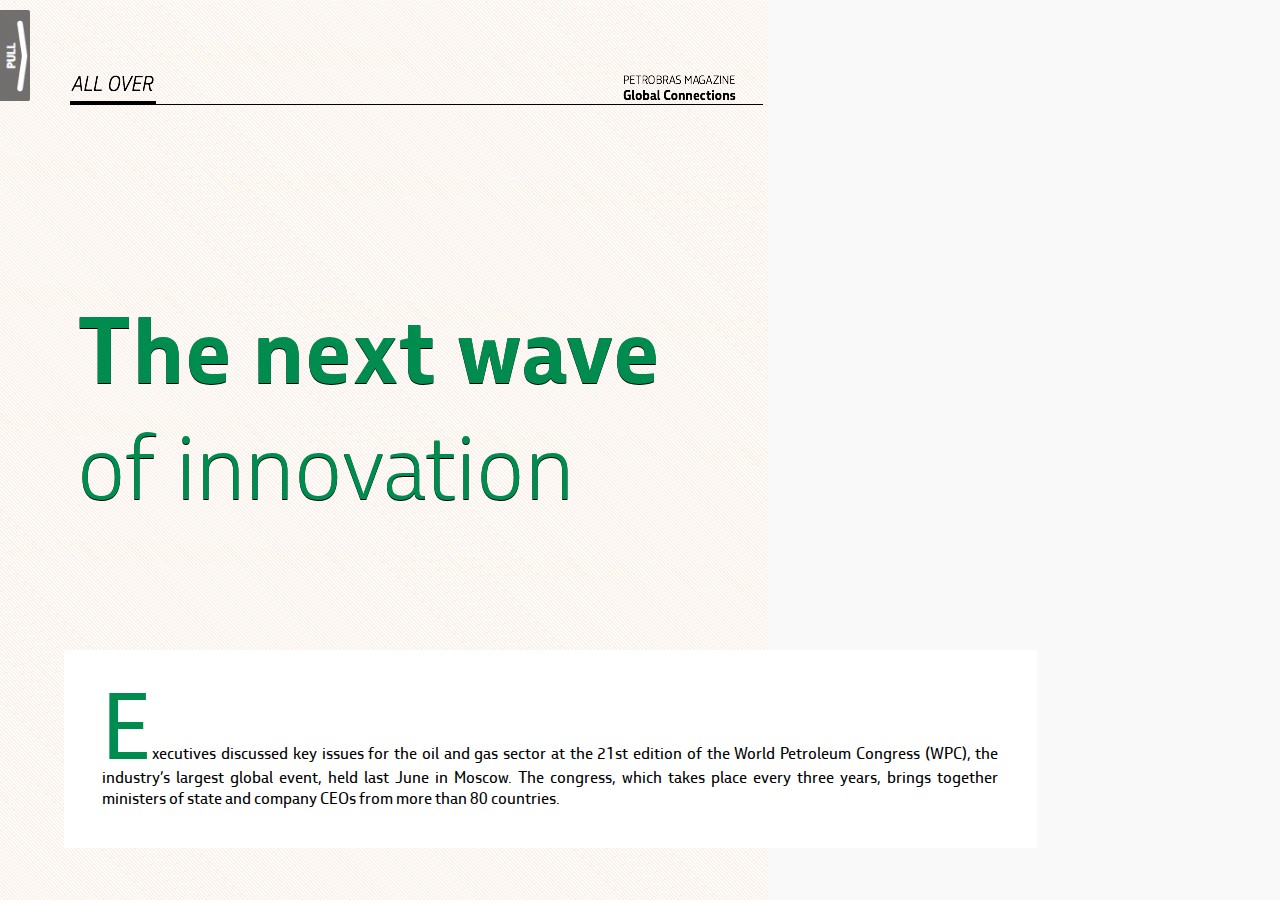
==== allOver/allOver.html @ 6b6169dd "Over the seas ajustes" ====
<!doctype html>
<html lang="en">
<head>
	<meta charset="utf-8">
	<meta name="viewport" content="width=device-width initial-scale=1.0 maximum-scale=1.0" />

	<title>AllOver || Petrobras Magazine Global Connections</title>

	<link rel="stylesheet" type="text/css" href="../css/pmgc.css" />

	<link rel="stylesheet" type="text/css" href="css/allOver.css" />
	<link rel="stylesheet" type="text/css" href="css/allOver-LayerHeights.css" />

	<!-- Menu ( Css - Js )-->
  	<link rel="stylesheet" href="../css/jquery.mobile-1.4.2.css">
    <link rel="stylesheet" href="../css/jqm-demos.css">

    <script src="../js/jqueryPMGC.min.js"></script>
  
	

    <script type="text/javascript">

            $( document ).on( "pagecreate", "#demo-page", function() {

                $("#slide1").click(function(e){
                    e.preventDefault();
                        $.scrollTo( this.hash, 500);
                        return false;
                });

                $( document ).on( "swipeleft swiperight", "#demo-page", function( e ) {
                    // We check if there is no open panel on the page because otherwise
                    // a swipe to close the left panel would also open the right panel (and v.v.).
                    // We do this by checking the data that the framework stores on the page element (panel: open).
                    if ( $( ".ui-page-active" ).jqmData( "panel" ) !== "open" ) {
                        if ( e.type === "swiperight" ) {
                            $( "#left-panel" ).panel( "open" );
                        }
                    }
                });
            });

    </script>
  
	<!-- Color Box ( Css - Js )-->
	<link rel="stylesheet" href="../css/lightbox.css" />
    <link rel="stylesheet" href="../css/colorbox.css" />
	<script src="../js/jquery.colorbox.js"></script>
	<script>
			$(document).ready(function(){
				//Examples of how to assign the Colorbox event to elements
				$(".dialoguesGallery").colorbox({rel:'dialoguesGallery', width:"90%", height:"auto"});
				
				//Example of preserving a JavaScript event for inline calls.
				$("#click").click(function(){ 
					$('#click').css({"background-color":"#f00", "color":"#fff", "cursor":"inherit"}).text("Open this window again and this message will still be here.");
					return false;
				});
			});
	</script>

</head>

<body>
  	<div data-role="page" id="demo-page" data-url="demo-page" tabindex="0" class="ui-page ui-page-theme-a ui-page-active" style="min-height: 1024px; margin:0; padding:0;">

        <div class="ui-panel-wrapper">

        	<!-- ****** Contenidos de la Revista  ****** -->
               
            <div role="main" class="ui-content" id="content">

                <div class="pullBar"><img src="../imgs/pullBar.png"></div>

				<div id="wrapper">

					<div id="scroller">

						<section>


						<div class="layer background" data-stellar-ratio="1">

							<div class="title" ><h1 ><span class="Big">The next wave</span><br /> of innovation</h1></div>
                            
							
							
                            <div class="footer">
                                <img src="imgs/footerAllover.png">
                            </div>
									
						</div> <!-- End of BackGround -->

								
						<div class="layer layer1" data-stellar-ratio="1.2">

							
							
							<img class="forum" src="imgs/foto1.png">
                            
                            <img class="graficauno" src="imgs/grafica-1.png">
                            <div class="graficados">
                            	<div style="position:relative;">
                                        <div id="number_exploration22">0</div>
                                        <div id="number_exploration52">0</div>
                                        <div id="number_exploration70">0</div>
                                        <div id="number_exploration100">0</div>
                          			    <img src="imgs/grafica-2.png">
                            	</div>
                            </div>
							<div class="graficatres">
                            	<div style="position:relative;">
                                        <div id="number1">0</div>
                                        <div id="number2">0</div>
                                        <div id="number_weels">0</div>
                                        <div id="number_platform">0</div>
                                        <img src="imgs/grafica-3.png">
                            	</div>
							</div>
                            
                            <img class="fotofin" src="imgs/foto-fin.jpg"> 

						</div><!-- fin de Layer 1 -->



						<div class="layer layer2" data-stellar-ratio="1.4">

							<div class="titfoto1">
								<p>Opening session of Rio Oil & Gas, held in September in Rio de Janeiro,<br/> which generated expected business deals worth R$164 million<br/> over the following 12 months</p>
							</div>

							<img class="pleca1" src="imgs/pleca-1.png">
							<img class="pleca2" src="imgs/pleca-2.png"> 
                            
                            <img class="pleca3" src="imgs/pleca-3.png"> 

						</div><!-- fin de Layer2 -->




						<div class="layer layer3" data-stellar-ratio="1.6">
									    
							<div class="sectionHeader"><img src="imgs/allOverHeader.png"></div>
							
							<div class="intro-Article">
							    <article class="txtCol left-align DoubleSize">
								    <p><span class="inicial">E</span>xecutives discussed key issues for the oil and gas sector at the 21st edition of the World Petroleum Congress (WPC), the industry’s largest global event, held last June in Moscow. The congress, which takes place every three years, brings together ministers of state and company CEOs from more than 80 countries.</p>
							    </article>
							</div>

							<div class="first-Txt">
								<article class="txtCol right-align">
			                        <h3>THE <div id="quinientos">0</div> BARREL CHALLENGE</h3>
			                        <p>In 2014, Petrobras reached the milestone of 500,000 barrels of oil produced per day in the pre-salt layer. Today it is producing around 700,000 barrels per day in the province, which is composed of major accumulations of light oil with a high commercial value. In the pre-salt, the evolution of production is higher than that recorded in other similar areas in the world, as well as the average production per well.</p>
			                        <p>
			                        <h3>PETROBRAS’ GROWTH </h3>
		                        	The pre-salt production also demonstrates Petrobras’ evolution over the years. Time and number of wells needed to reach output of 500,000 barrels per day:
		                          	</p>
  								 </article>
							</div>



							<div class="pre-second-Txt">
								<article class="txtCol left-align">
									<p>One of the highlights of this edition was the special session on “The next wave of upstream innovation,” which discussed recent and future technological innovations aimed at exploring and producing oil and gas in ever more challenging frontiers. Petrobras’ executive manager for the Libra area, Anelise Lara, participated in the debate and used Brazilian pre-salt as an example to talk about innovation in the upstream area. She emphasized that the technologies applied, from reservoir imaging to the design of production units, have been fundamental to the success of projects, helping to expand production tenfold over the last four years and to reduce costs.</p>
				                    <p>Paulo Sergio Rodrigues Alonso, the advisor to Petrobras’ CEO on local content and executive coordinator of the National Oil and Gas Industry Mobilization Program (Prominp), presided over the forum “Ensuring the security of supply of equipment, materials and local content infrastructure”. Paulo Alonso gave an overview of local content policies across the world and stressed that such policies should be stimulating rather than protectionist.</p>
    
								</article>
							</div>



							<div class="second-Txt">
								<article class="txtCol right-align">
	
                                    <p>The topics addressed by Petrobras representatives also included “The industry’s role in promoting development”, the benefits of using biofuels to cut greenhouse gas emissions, and women’s participation in the oil industry, among others.</p>
									<p>Later in 2014, in September, the 17th edition of Rio Oil & Gas took place in Rio de Janeiro. Organized by the Brazilian Oil, Gas and Biofuels Institute (IBP), the conference achieved record volumes of business deals and attracted more than 47,000 visitors. As part of the event, 828 “Business Round” meetings with 176 suppliers and 37 anchor companies were held over the course of two days, generating expected business deals worth R$164 million over the following 12 months. The conference also attracted 3,800 participants from 31 countries.</p>
								</article>
							</div>



							<div class="fourth-Txt">
								<article class="right-align txtCol" >
									<h3>Petrobras expands its proven reserves</h3>
									<p>On December 31, 2014, Petrobras’ proven reserves of oil, condensate and natural gas reached 16.612 billion barrels of oil equivalent (boe), up 0.3% from 16.565 billion boe in 2013, according to the ANP/SPE (National Oil, Natural Gas and Biofuels Agency / Society of Petroleum Engineers) criterion. After new additions, asset sales and returned concessions, the company’s proven reserves rose by a net 0.943 billion boe, more than offsetting 2014’s output of 0.896 billion boe. As a result, Petrobras had a reserve-replacement ratio of 105%. According to the US Securities and Exchange Commission (SEC) criterion, Petrobras’ proven reserves of oil, condensate and natural gas amounted to 13.131 billion boe, up 0.1% from 13.123 billion boe in 2013.</p>
								</article>
							</div>

							<div class="fifth-Txt">
								<article class="left-align txtCol" >
									<h3>Debut in solar power generation</h3>
									<p>Petrobras’ first project in the area of solar power generation, the Alto do Rodrigues Photovoltaic Power Plant, in the Brazilian state of Rio Grande do Norte, is now operating. The first tests were conducted in May and the plant came on line in August 2014. In all, R$21 million has been invested in the project, which has a total generating capacity of 1.1 MW and also encompasses the implementation of two laboratories in the Gas and Renewable Energy Technologies Center (CTGAS-ER) and six solar radiation measuring stations across the country, as well as a range of research on the subject. The project’s main objectives are to evaluate the impacts of a photovoltaic power plant on the electric network and calculate the real cost of the electricity generated. According to Petrobras consultant José Carlos Gameiro Miragaya, the company is increasingly qualified for this type of power generation. Another photovoltaic power plant has also been constructed in Rio Grande do Norte, using concentrated photovoltaic technology and it has been operating since late 2014 at CTGAS-ER, in Natal.</p>
								</article>
							</div>


							
							<div class="toTop">
								<a href="javascript:backtotop()" class="ui-link"><img src="../imgs/backToTopBtn.png"></a>
							</div>
									
						</div><!-- / End textos -->
								
								
						</section><!-- / End Section -->

						</div><!-- / End Scroller -->

					</div><!-- / End Wrapper -->
			
				<!-- End - Contenidos de la Revista -->

			</div><!-- / End Content -->

		</div><!-- / End ui-panel-wrapper -->
            

        <div data-role="panel" id="left-panel" data-theme="b"  data-position-fixed="true" class="ui-panel ui-panel-position-left ui-panel-display-reveal ui-panel-closed ui-body-b ui-panel-animate">

			<div class="ui-panel-inner">
	                <p><a href="../index.html" class="ui-link" rel"external" data-ajax="false">Cover</a></p>
                    <p><a href="../welcome/welcome.html" class="ui-link" rel"external" data-ajax="false">Welcome</a></p>
	                <p><a href="../index/indice.html" class="ui-link" rel"external" data-ajax="false">Index</a></p>
	                <p><a href="../dialogues/dialogues.html"class="ui-link" rel"external" data-ajax="false">Dialogues</a></p>
	                <p><a href="../allOver/allOver.html" class="ui-link" rel"external" data-ajax="false">All Over</a></p>
	                <p><a href="../energyGeek/energygeek.html" class="ui-link" rel"external" data-ajax="false">Energy Geek</a></p>
	                <p><a href="../prisma/prisma.html" class="ui-link" rel"external" data-ajax="false">Prisma</a></p>
                    <p><a href="../overTheSeas/overtheseas.html" class="ui-link" rel"external" data-ajax="false">Over the Seas</a></p>
                    <p><a href="../dimensions/dimensions.html"class="ui-link" rel"external" data-ajax="false">New Dimensions</a></p>
                    <p><a href="../frontiers/frontiers.html" class="ui-link" rel"external" data-ajax="false">Frontiers</a></p>
	                <p><a href="../profile/profile.html" class="ui-link" rel"external" data-ajax="false">Profile</a></p>   
	                <p><a href="../artBook/artbook.html" class="ui-link" rel"external" data-ajax="false">Art Book</a></p>
	                <p><a href="../bigbang/bigbang.html" class="ui-link" rel"external" data-ajax="false">Big Bang</a></p>
	                <p><a href="../credits/credits.html" class="ui-link" rel"external" data-ajax="false">Credits</a></p>
	                <a href="#" data-rel="close" class="closeBtn">Close</a>
                </div>
        </div><!-- / End Panel -->



            
    </div><!-- / End Page -->


	<script src="../js/pmgc-FrameWork.min.js"></script>

    <script src="../js/jquery.inview.js"></script>
	<script src="../js/jquery.animateNumbers.js"></script>
    
	<script>
		$(function(){
			
				$('#number1').bind('inview', function(event, visible) {
				  if (visible) {
							$("#number1").animateNumbers(149000, true, 3000);
				  }							
				});
				
				$('#number2').bind('inview', function(event, visible) {
				  if (visible) {
							$("#number2").animateNumbers(713000, true, 3000);
				  }							
				});
				
				$('#number_weels').bind('inview', function(event, visible) {
				  if (visible) {
							$("#number_weels").animateNumbers(34, true, 3000);
				  }							
				});
				
				$('#number_platform').bind('inview', function(event, visible) {
				  if (visible) {
							$("#number_platform").animateNumbers(12, true, 3000);
				  }							
				});
				
				$('#number_exploration22').bind('inview', function(event, visible) {
				  if (visible) {
							$("#number_exploration22").animateNumbers(22, true, 3000);
				  }							
				});
				
				$('#number_exploration52').bind('inview', function(event, visible) {
				  if (visible) {
							$("#number_exploration52").animateNumbers(52, true, 3000);
				  }							
				});
				
				$('#number_exploration70').bind('inview', function(event, visible) {
				  if (visible) {
							$("#number_exploration70").animateNumbers(70, true, 3000);
				  }							
				});
				
				$('#number_exploration100').bind('inview', function(event, visible) {
				  if (visible) {
							$("#number_exploration100").animateNumbers(100, true, 3000);
				  }							
				});
				
				$('#quinientos').bind('inview', function(event, visible) {
				  if (visible) {
							$("#quinientos").animateNumbers(500000, true, 3000);
				  }							
				});
		  
	    });
	</script>

</body>

</html>
---- css/pmgc.css ----
@import url(reset.css);
@import url(defaults.css);
@import url(fontStyle.css);
@import url(textStyles.css);
@import url(animations.css);
---- allOver/css/allOver.css ----
.title {
	position: relative;
	background-color: red;
	height: 1024px;
	width: 768px;
	background: url('../imgs/fondo-portada.jpg') no-repeat;
	background-position: -0px 0px;
}
.title h1 {
	color:#008c4f;
	font-family: 'petrobras_sanslight';
	position: absolute;
	font-size: 5.6em;
	top: 29%;
	left:10%; 
	width: 90%;
	text-shadow: 0px 1px 0px #000;

}
.Big {
	font-family: 'petrobras_sansbold';
	letter-spacing: 1px;
	font-size: 1em;
}

h3 {
	font-family: 'petrobras_sansbold';
	color: #00814A;
	font-size: 2.5em;
	text-align: left;
}

.inicial{
	font-size:5.6em;
	color:#008c4f;
	line-height:70px;
}







/* ------------------------------------------- Objet positions*/



.title {
	position: absolute;
	top: 0px;
	left: 0px;
}


.intro-Article{
	position: absolute;
	top: 600px;
}

.titfoto1{
	position: absolute;
	left: 20px;
	top: 1154px;
}

.forum{
	position: absolute;
	right: 0;
	top: 1100px;
}

.first-Txt{
	position: absolute;
	top: 2500px;
}

.graficauno{
	position: absolute;
	width: 100%;
	left: 0;
	top: 2555px;
}
.graficados{
	position: absolute;
	width: 100%;
	left: 0;
	top: 2865px;
}
.graficatres{
	position: absolute;
	width: 100%;
	left: 0;
	top: 3410px;
}



.pre-second-Txt{
	position: absolute;
	top: 1900px;
}

.second-Txt{
	position: absolute;
	top: 6100px;
}

.pleca1{
	position: absolute;
	top: 4870px;
	left: 0;
}
.third-Txt{
	position: absolute;
	top: 6250px;
}

.pleca2{
	position: absolute;
	top: 5900px;
	left: 0;
}
.fourth-Txt{
	position: absolute;
	top: 7300px;
}
.fifth-Txt{
	position: absolute;
	top: 7900px;
}


.fotofin{
	position: absolute;
	top: 7100px;
	left: 0px;
}

.pleca3{
	position: absolute;
	top: 7550px;
	right: 0px;
}



.toTop{
	position: absolute;
	top: 10150px;
	left: 50%;
	margin-left: -100px;
}
.footer{
	position: absolute;
	top: 6750px;
	left: 0px;
}


/* ANIMACIONES NUMEROS E ILUSTRACIONES */

#number1 {
	 color: #128b4d;
    font-size: 91px;
    left: 46px;
    position: absolute;
    top: 86px;
	}
	
#number2 {
	 color: #128b4d;
    font-size: 91px;
    left: 46px;
    position: absolute;
    top: 486px;
	}
	
	

#number_weels {
	color: #128b4d;
 font-size: 66px;
    left: 453px;
    position: absolute;
    top: 53px;}


#number_platform {
  color: #128b4d;
    font-size: 61px;
    left: 602px;
    position: absolute;
    top: 217px;}
	
#number_exploration22 {
	color: #128b4d;
 font-size: 34px;
    left: 477px;
    position: absolute;
    top: 324px;}

#number_exploration52 {
	color: #e17632;
 font-size: 34px;
    left: 597px;
    position: absolute;
    top: 324px;}

#number_exploration70 {
	color: #128b4d;
 font-size: 34px;
    left: 477px;
    position: absolute;
    top: 436px;}

#number_exploration100 {
	color: #128b4d;
 font-size: 34px;
    left: 597px;
    position: absolute;
    top: 436px;}
	
#quinientos {
	display:inline-block;
	
	position:relative;}
---- allOver/css/allOver-LayerHeights.css ----
* {
  margin: 0;
  padding: 0;
}

body {
	background-color: #d9d9d9;
	height: 4000px;
}

section {
  position: relative;
  top: 0px;
  width: 100%;
  margin: 0 auto;
}

.layer {
  position: absolute;
  border-radius: 0px;
  background: white;
}

.background{
	background: #f9f9f9;
	width: 100%;
	height:9328px;
	z-index: 0;

}
.layer1{
	background: transparent;
	width: 100%;
	height: 9895px;
	z-index: 10;
}
.layer2{
	background: transparent;
	width: 100%;
	height: 11382px;
	z-index: 30;
}
.layer3 {
	background: transparent;
	width: 100%;
	height: 12866px;
	z-index: 40;
}

.contentWrapper {
	z-index: 50;
	width: 300px;
	height: 10626px;
	background: teal;
}




.mobile body {
  overflow: hidden;
}
.mobile #wrapper {
  position: absolute;
  top: 0;
  bottom: 0;
  left: 0;
  width: 100%;
}

.mobile #scroller {
  height: 6920px;
}
---- css/jqm-demos.css ----
/* JQM Demos custom CSS */

/* Header */
.jqm-demos .jqm-header {
	background: #fff;
	border-top: 4px solid #3eb249;
	border-bottom-color: #eee;
}
.jqm-demos .jqm-header h2 {
	padding: .4em 0 .1em;
	margin: 0 3em;
}
.jqm-demos .jqm-header h2 a {
	display: inline-block;
	text-decoration: none;
	min-height: 40px;
}
.jqm-demos .jqm-header h2 img {
	display: block;
	width: 140px;
	height: auto;
}
.jqm-demos .jqm-header h2 > img {
	display: inline-block;
}
.jqm-demos .jqm-header p {
	position: absolute;
	bottom: -2em;
	left: 1em;
	margin: 0;
	color: #666;
	font-family: 'Open Sans', sans-serif;
	font-weight: 300;
	text-transform: uppercase;
}
.jqm-demos .jqm-header .ui-btn {
	width: 2em;
	height: 2em;
	background: none;
	border: 0;
	top: 50%;
	margin-top: -1em;
	-webkit-border-radius: .3125em;
	border-radius: .3125em;
	opacity: .4;
	filter: Alpha(Opacity=40);
}

/* Footer */
.jqm-demos .jqm-footer.ui-footer {
	position: absolute;
	bottom: 0;
	padding-bottom: 0;
}
.jqm-demos .jqm-footer {
	border-top: 1px solid #3eb249;
}
.jqm-demos .jqm-footer p {
	font-size: .8em;
	color: #999;
	font-family: 'Open Sans', sans-serif;
	font-weight: 300;
	margin: 0 1.25em 1.25em;
}
.jqm-demos .jqm-footer p:first-child {
	font-size: 1em;
	color: #666;
	font-weight: 400;
	margin: 1em 1em .75em;
}

/* Content */
.jqm-demos .jqm-content {
	padding-top: 3em;
}
.jqm-demos .jqm-content > h1,
.jqm-demos .jqm-content > h2,
.jqm-demos .jqm-content > h3,
.jqm-demos .jqm-content > p,
.jqm-demos .jqm-content > ul li,
.jqm-demos .jqm-content > a {
	font-family: 'Open Sans', sans-serif;
	font-weight: 300;
}
.jqm-demos .jqm-content > h1 {
	font-size: 2.4em;
	margin: 0 0 .625em;
}
.jqm-demos .jqm-content > h2 {
	color: #3eb249;
	background-color: transparent;
	border-bottom: 1px solid #ddd;
	font-size: 1.6em;
	padding-bottom: .2em;
	margin: 0 0 .7375em;
}
.jqm-demos .jqm-content > h3 {
	color: #3eb249;
	background-color: transparent;
	font-size: 1.4em;
	margin: 0 0 1em;
}
.jqm-demos .jqm-content > p {
	font-size: 1.2em;
	line-height: 1.5;
}
.jqm-demos .jqm-content > ul:not(.jqm-list) li {
	font-size: 1.2em;
	line-height: 1.5;
}
.jqm-demos .jqm-content > p {
	margin: 0 0 1.25em;
}
.jqm-demos .jqm-content > ul,
.jqm-demos .jqm-content > ol {
	padding-left: 1.3em;
}
.jqm-demos .jqm-content > .ui-listview {
	padding-left: 0;
}
.jqm-demos .jqm-content > a,
.jqm-demos .jqm-content > p a,
.jqm-demos .jqm-content > ul:not(.jqm-list) li a {
	font-weight: 400;
	text-decoration: none;
}
.jqm-demos .jqm-content strong {
	font-weight: 700;
}
.jqm-demos .jqm-content > p strong {
	font-weight: 400;
}

/* Homepage */
.jqm-home > .jqm-content > img {
	width: 400px;
	max-width: 100%;
	display: block;
	margin: 2.5em 0;
}
.jqm-home .ui-grid-a {
	margin: 2.5em -.5em -.5em;
}
.jqm-block-content {
	margin: .5em;
	padding: 1em;
	background: #fff;
	border: 1px solid #eee;
	-webkit-border-radius: .3125em;
	border-radius: .3125em;
	font-family: 'Open Sans', sans-serif;
}
.jqm-block-content h3 {
	font-size: 1.5em;
	font-weight: 300;
	color: #3eb249;
	border-bottom: 1px solid #ddd;
	padding-bottom: .25em;
	margin: 0 0 .5em;
}
.jqm-block-content p {
	font-size: 1.1em;
	font-weight: 300;
	line-height: 1.4;
	margin: .7em 0;
}
.jqm-block-content p:last-child {
	margin-bottom: 0;
}
.jqm-block-content a:link {
	font-weight: 300;
	text-decoration: none;
}

/* Code */
.jqm-content pre,
.jqm-content code {
	font-family: "Consolas", "Bitstream Vera Sans Mono", "Courier New", Courier, monospace;
	background: #e5e5e5;
	background: rgba(0,0,0,.05);
	padding: 0 .125em;
}
.jqm-content pre {
	padding: 0 1em 1.2em;
	white-space: pre-wrap;
}
.jqm-content pre > code {
	padding: 0;
	background: none;
	font-size: .9em;
}

/* Lists */
.jqm-demos .jqm-search .jqm-list {
	margin: 0 -1em 1em;
}
.jqm-demos .jqm-list .ui-btn,
.jqm-demos .jqm-list .ui-btn:visited,
.jqm-demos .jqm-list .ui-li-divider {
	font-family: 'Open Sans', sans-serif;
	font-weight: 300;
	text-shadow: none !important;
}
.jqm-demos .jqm-list .ui-btn:hover,
.jqm-demos .jqm-list .ui-btn:active {
	color: #3388cc;
}
.jqm-demos .jqm-list .ui-btn.ui-btn-active {
	color: #fff;
}
.jqm-demos .jqm-list .ui-li-divider {
	color: #3eb249;
}

/* Navmenu */
.jqm-navmenu-panel .ui-listview > li .ui-collapsible-heading {
	margin: 0;
}
.jqm-navmenu-panel .ui-collapsible.ui-li-static {
	padding: 0;
	border: none !important;
}
.jqm-navmenu-panel .ui-collapsible + li > .ui-btn,
.jqm-navmenu-panel .ui-collapsible + .ui-collapsible > .ui-collapsible-heading > .ui-btn,
.jqm-navmenu-panel .ui-panel-inner > .ui-listview > li.ui-first-child .ui-btn {
	border-top: none !important;
}
.jqm-navmenu-panel .ui-listview .ui-listview .ui-btn {
	padding-left: 1.5em;
	color: #999;
}
.jqm-navmenu-panel .ui-listview .ui-listview .ui-btn.ui-btn-active {
	color: #fff;
}
.jqm-navmenu-panel .ui-btn:after {
	opacity: .4;
	filter: Alpha(Opacity=40);
}
.jqm-demos .jqm-navmenu-panel.jqm-panel-page-nav {
	display: none;
	position: absolute;
	top: 178px;
	left: 12px;
}
.jqm-demos .jqm-navmenu-panel.jqm-panel-page-nav ul li:first-child a{
	border-top: none;
}
/* Search */
.jqm-search-panel .ui-panel-inner {
	padding-top: 0;
}
.jqm-search-panel .ui-input-search {
	margin: 1em 0;
}
.jqm-search-panel .ui-input-search.ui-focus {
	-webkit-box-shadow: inset 0 1px 3px rgba(0,0,0,.2);
	-moz-box-shadow: inset 0 1px 3px rgba(0,0,0,.2);
	box-shadow: inset 0 1px 3px rgba(0,0,0,.2);
}
.jqm-list .jqm-search-results-keywords {
    padding: .46857em 0 0;
    font-size: .8em;
    font-weight: 300;
    color: #999;
    display: block;
	text-overflow: ellipsis;
	overflow: hidden;
	white-space: nowrap;
}
.ui-btn-active .jqm-search-results-keywords {
    color: #fff;
}
.jqm-search-results-highlight {
    color: #3388cc;
    font-weight: 400;
}
.ui-btn-active .jqm-search-results-highlight {
    color: #fff;
    font-weight: 300;
}

/* Quick links */
.jqm-demos .jqm-content .jqm-deeplink {
	display: block;
	color: #999;
	font-weight: 300;
	border-top: 1px solid #eee;
	text-align: right;
	padding-top: .2em;
	margin: 0 0 1.5em;
}
.jqm-demos .jqm-content .jqm-deeplink:after {
	content: "";
	display: block;
	float: right;
	margin: .1em 0 0 .5em;
	width: 1em;
	height: 1em;
	background-position: center center;
	background-repeat: no-repeat;
	opacity: .4;
	filter: Alpha(Opacity=40);
}

/* View source links */
.jqm-demos .jqm-content .jqm-view-source-link,
.jqm-demos .jqm-content .jqm-view-source-link:visited,
.jqm-demos .jqm-content .jqm-view-source-link:hover,
.jqm-demos .jqm-content .jqm-view-source-link:active {
	color: #3eb249;
	font-family: 'Open Sans', sans-serif;
	font-weight: 400;
	margin: 2em 0 1.5em 1em;
}
.jqm-demos .jqm-content .jqm-view-source-link.ui-btn-active:link {
	color: #fff;
}

@media (min-width: 60em) {
	.jqm-demos .jqm-header h2 {
		padding: 1em 0 .7em;
		margin: 0 1em 0 3%;
		text-align: left;
	}
	.jqm-demos .jqm-header h2 img {
		width: 275px;
		height: 78px;
	}
	.jqm-demos .jqm-header p {
		bottom: auto;
		left: auto;
		top: 50%;
		right: 15%;
		font-size: 1.2em;
		margin-top: -.625em;
	}
	.jqm-demos .jqm-navmenu-link {
		display: none;
	}
	.jqm-demos .jqm-search-link {
		right: 3%;
	}
	.jqm-demos .jqm-footer p {
		float: right;
		margin: 1.5em 3% 1.5em 1.5em;
	}
	.jqm-demos .jqm-footer p:first-child {
		float: left;
		margin: 1.25em 1.25em 1.25em 3%;
	}
	.jqm-demos .jqm-navmenu-panel {
		visibility: visible;
		position: relative;
		left: 0;
		float: left;
		width: 25%;
		background: none;
		-webkit-transition: none !important;
		-moz-transition: none !important;
		transition: none !important;
		-webkit-transform: none !important;
		-moz-transform: none !important;
		transform: none !important;
		-webkit-box-shadow: none;
		-moz-box-shadow: none;
		box-shadow: none;
	}
	.jqm-demos.jqm-panel-page .jqm-navmenu-panel {
		display: none;
	}
	html .jqm-demos.jqm-panel-page .jqm-navmenu-panel.jqm-panel-page-nav {
		display: block;
	}
	.jqm-demos .jqm-navmenu-panel .ui-panel-inner {
		margin-top: 3em;
		margin-bottom: 3em;
	}
	.jqm-demos .jqm-content {
		width: 67%;
		padding-top: 2em;
		padding-left: 5%;
		padding-right: 3%;
		float: right;
	}
    .jqm-demos .jqm-content.jqm-fullwidth {
		width: auto;
		padding-left: 15%;
		padding-right: 15%;
		float: none;
	}
	.jqm-navmenu-panel .ui-listview .ui-btn {
		padding-left: 12.5%;
	}
	.jqm-navmenu-panel .ui-listview .ui-listview .ui-btn {
		padding-left: 15%;
	}
	.jqm-navmenu-panel .ui-collapsible,
	.jqm-navmenu-panel .ui-collapsible-content,
	.jqm-navmenu-panel .ui-btn {
		background: none !important;
		border-color: #ddd !important;
	}
	.jqm-navmenu-panel .ui-btn.ui-btn-active {
		color: #3388cc !important;
	}
	.jqm-navmenu-panel .ui-btn::after {
		opacity: 0;
		-webkit-transition: opacity 500ms ease;
		-moz-transition: opacity 500ms ease;
		transition: opacity 500ms ease;
	}
	.jqm-navmenu-panel .ui-btn:hover::after {
		opacity: .4;
	}
	.jqm-search-panel {
		width: 26em;
		right: -26em;
		z-index: 1003; /* Puts the panel on top of the dismiss modal which is not adjusted to custom width */
	}
	.jqm-search-panel.ui-panel-animate.ui-panel-position-right {
		-webkit-transform: translate3d(26em,0,0);
		-moz-transform: translate3d(26em,0,0);
		transform: translate3d(26em,0,0);
	}
	.ui-panel-dismiss-open.ui-panel-dismiss-position-right {
		left: -17em;
		right: 17em;
	}
}
@media (min-width: 35em) {
	.jqm-block-content {
		min-height: 18em;
	}
}

/* View source popup */
#jqm-view-source-popup.ui-popup-container {
	width: 90%;
	max-width: 1500px;
}
.jqm-view-source .ui-collapsible-set {
	margin: 0;
}
.jqm-view-source .ui-collapsible-heading .ui-btn {
	font-family: 'Open Sans', sans-serif;
	font-weight: 400;
}
.jqm-view-source .ui-collapsible-heading .ui-btn-inner {
	padding: .4em;
}
.jqm-view-source .ui-collapsible-content {
	padding: 0;
	overflow: auto;
}
.jqm-view-source .ui-collapsible-content .phpStatus {
	padding: 1em;
}
.jqm-view-source .ui-collapsible-content > div,
.jqm-view-source .ui-collapsible-content .syntaxhighlighter {
	border-bottom-right-radius: inherit;
	border-bottom-left-radius: inherit;
}
.jqm-view-source .ui-collapsible-content::-webkit-scrollbar {
    width: 5px;
}
.jqm-view-source .ui-collapsible-content::-webkit-scrollbar-track {
    background: transparent;
}
.jqm-view-source .ui-collapsible-content::-webkit-scrollbar-thumb {
	background: #435A5F;
	border: solid #222;
	border-width: 12px 2px 12px 0;
	border-bottom-right-radius: 5px;
}
.jqm-view-source .ui-collapsible-content td.code .container > textarea {
	resize: none;
}

/* Button C - HTML */
.jqm-view-source .ui-btn.ui-btn-c,
.jqm-view-source .ui-btn.ui-btn-c:visited,
.jqm-view-source .ui-btn.ui-btn-c:hover,
.jqm-view-source .ui-btn.ui-btn-c:active,
.jqm-view-source .ui-btn.ui-btn-c.ui-btn-active {
	background: #005aff;
	border-color: #0033cc;
	color: #fff;
	text-shadow: 0 1px 0 #0033cc;
}
/* Button D - PHP */
.jqm-view-source .ui-btn.ui-btn-d,
.jqm-view-source .ui-btn.ui-btn-d:visited,
.jqm-view-source .ui-btn.ui-btn-d:hover,
.jqm-view-source .ui-btn.ui-btn-d:active,
.jqm-view-source .ui-btn.ui-btn-d.ui-btn-active {
	background: #ed1c24;
	border-color: #ff0000;
	color: #fff;
	text-shadow: 0 1px 0 #ff0000;
}
/* Button E - JS */
.jqm-view-source .ui-btn.ui-btn-e,
.jqm-view-source .ui-btn.ui-btn-e:visited,
.jqm-view-source .ui-btn.ui-btn-e:hover,
.jqm-view-source .ui-btn.ui-btn-e:active,
.jqm-view-source .ui-btn.ui-btn-e.ui-btn-active {
	background: #3EB249;
	border-color: #108040;
	color: #fff;
	text-shadow: 0 1px 0 #108040;
}
/* Button F - CSS */
.jqm-view-source .ui-btn.ui-btn-f,
.jqm-view-source .ui-btn.ui-btn-f:visited,
.jqm-view-source .ui-btn.ui-btn-f:hover,
.jqm-view-source .ui-btn.ui-btn-f:active,
.jqm-view-source .ui-btn.ui-btn-f.ui-btn-active {
	background: #ec008c;
	border-color: #cc0099;
	color: #fff;
	text-shadow: 0 1px 0 #cc0099;
}

/**
 * SyntaxHighlighter
 * http://alexgorbatchev.com/SyntaxHighlighter
 *
 * SyntaxHighlighter is donationware. If you are using it, please donate.
 * http://alexgorbatchev.com/SyntaxHighlighter/donate.html
 *
 * @version
 * 3.0.83 (July 02 2010)
 *
 * @copyright
 * Copyright (C) 2004-2010 Alex Gorbatchev.
 *
 * @license
 * Dual licensed under the MIT and GPL licenses.
 */
.syntaxhighlighter a,
.syntaxhighlighter div,
.syntaxhighlighter code,
.syntaxhighlighter table,
.syntaxhighlighter table td,
.syntaxhighlighter table tr,
.syntaxhighlighter table tbody,
.syntaxhighlighter table thead,
.syntaxhighlighter table caption,
.syntaxhighlighter textarea {
	background: none;
	border: 0;
	bottom: auto;
	float: none;
	left: auto;
	height: auto;
	line-height: 18px;
	margin: 0;
	outline: 0;
	overflow: visible;
	padding: 0;
	position: static;
	right: auto;
	text-align: left;
	top: auto;
	vertical-align: baseline;
	width: auto;
	box-sizing: content-box;
	font-family: "Consolas", "Bitstream Vera Sans Mono", "Courier New", Courier, monospace;
	font-weight: normal;
	font-style: normal;
	font-size: 14px;
	min-height: inherit;
	min-height: auto;
}
.syntaxhighlighter {
	width: auto;
	margin: 0;
	padding: 1em 0;
	position: relative;
	overflow: auto;
	font-size: 13px;
}
.syntaxhighlighter.source {
	overflow: hidden;
}
.syntaxhighlighter .bold {
	font-weight: bold;
}
.syntaxhighlighter .italic {
	font-style: italic;
}
.syntaxhighlighter .line {
	white-space: pre;
	white-space: pre-wrap;
}
.syntaxhighlighter table {
	width: 100%;
}
.syntaxhighlighter table caption {
	text-align: left;
	padding: .5em 0 0.5em 1em;
}
.syntaxhighlighter table td.code {
	width: 100%;
}
.syntaxhighlighter table td.code .container {
	position: relative;
}
.syntaxhighlighter table td.code .container textarea {
	box-sizing: border-box;
	position: absolute;
	left: 0;
	top: 0;
	width: 100%;
	height: 100%;
	border: none;
	background: white;
	padding-left: 1em;
	overflow: hidden;
	white-space: pre;
}
.syntaxhighlighter table td.gutter .line {
	text-align: right;
	padding: 0 0.5em 0 1em;
}
.syntaxhighlighter table td.code .line {
	padding: 0 1em;
}
.syntaxhighlighter.show {
	display: block;
}
.syntaxhighlighter.collapsed table {
	display: none;
}
.syntaxhighlighter .line.alt1 {
	background-color: transparent;
}
.syntaxhighlighter .line.alt2 {
	background-color: transparent;
}
.syntaxhighlighter .line.highlighted.alt1, .syntaxhighlighter .line.highlighted.alt2 {
	background-color: #253e5a;
}
.syntaxhighlighter .line.highlighted.number {
	color: #38566f;
}
.syntaxhighlighter table caption {
	color: #d1edff;
}
.syntaxhighlighter .gutter {
	color: #afafaf;
}
.syntaxhighlighter .gutter .line {
	border-right: 3px solid #435a5f;
}
.syntaxhighlighter .gutter .line.highlighted {
	background-color: #435a5f;
	color: #0f192a;
}
.syntaxhighlighter.collapsed {
	overflow: visible;
}
.syntaxhighlighter .plain, .syntaxhighlighter .plain a {
	color: #eee;
}
.syntaxhighlighter .comments, .syntaxhighlighter .comments a {
	color: #5ba1cf;
}
.syntaxhighlighter .string {
	color: #98da31;
}
.syntaxhighlighter .string a {
	color: #1dc116;
}
.syntaxhighlighter .keyword {
	color: #ffae00;
}
.syntaxhighlighter .preprocessor {
	color: #8aa6c1;
}
.syntaxhighlighter .variable {
	color: #ffaa3e;
}
.syntaxhighlighter .value {
	color: #f7e741;
}
.syntaxhighlighter .functions {
	color: #ffaa3e;
}
.syntaxhighlighter .constants {
	color: #e0e8ff;
}
.syntaxhighlighter .script {
	font-weight: bold;
	color: #b43d3d;
	background-color: none;
}
.syntaxhighlighter .color1 {
	color: #8df;
}
.syntaxhighlighter .color1 a {
	color: #f8bb00;
}
.syntaxhighlighter .color2, .syntaxhighlighter .color2 a {
	color: white;
}
.syntaxhighlighter .color3, .syntaxhighlighter .color3 a {
	color: #ffaa3e;
}
.syntaxhighlighter table td.code {
	cursor: text;
}
.syntaxhighlighter table td.code .container textarea {
	background: #eee;
	white-space: pre;
	white-space: pre-wrap;
}
.syntaxhighlighter ::-moz-selection {
	background-color: #3399ff;
	color: #fff;
	text-shadow: none;
}
.syntaxhighlighter ::-webkit-selection {
	background-color: #3399ff;
	color: #fff;
	text-shadow: none;
}
.syntaxhighlighter ::selection {
	background-color: #3399ff;
	color: #fff;
	text-shadow: none;
}
---- css/colorbox.css ----
/*
    Colorbox Core Style:
    The following CSS is consistent between example themes and should not be altered.
*/
#colorbox, #cboxOverlay, #cboxWrapper{position:absolute; top:0; left:0; z-index:9999; overflow:hidden;}
#cboxWrapper {max-width:none;}
#cboxOverlay{position:fixed; width:100%; height:100%;}
#cboxMiddleLeft, #cboxBottomLeft{clear:left;}
#cboxContent{position:relative; border-radius: 5px;}
#cboxLoadedContent{overflow:auto; -webkit-overflow-scrolling: touch;}
#cboxTitle{margin:0;}
#cboxLoadingOverlay, #cboxLoadingGraphic{position:absolute; top:0; left:0; width:100%; height:100%;}
#cboxPrevious, #cboxNext, #cboxClose, #cboxSlideshow{cursor:pointer;}
.cboxPhoto{float:left; margin:auto; border:0; display:block; max-width:none; -ms-interpolation-mode:bicubic;}
.cboxIframe{width:100%; height:100%; display:block; border:0; padding:0; margin:0;}
#colorbox, #cboxContent, #cboxLoadedContent{box-sizing:content-box; -moz-box-sizing:content-box; -webkit-box-sizing:content-box;}

/* 
    User Style:
    Change the following styles to modify the appearance of Colorbox.  They are
    ordered & tabbed in a way that represents the nesting of the generated HTML.
*/
#cboxOverlay{background:url(images/overlay.png) repeat 0 0;}
#colorbox{outline:0;}
    
    #cboxContent{background:rgba(0,0,0,.8); overflow:hidden;border-radius: 5px; border: 1px solid #999;}
        .cboxIframe{background:#fff;}
        #cboxError{padding:50px; border:1px solid #ccc;}
        #cboxLoadedContent{margin-bottom:28px;}
        #cboxTitle{font-family:'petrobras_sanslight';position: absolute;top: 10px;padding: 10px;right: 50%;margin-right:-320px;text-align: center;width: 90%;color: white;text-shadow: none;background-color: rgba(0,0,0,.7);border-radius: 5px 5px 5px 5px;}
        #cboxCurrent{font-family:'petrobras_sansregular';position:absolute; bottom:4px; left:2%; color:#999; text-shadow:none; text-transform: uppercase; font-size: .8em}
        #cboxLoadingOverlay{background:url(images/loading_background.png) no-repeat center center;}
        #cboxLoadingGraphic{background:url(images/loading.gif) no-repeat center center;}

        /* these elements are buttons, and may need to have additional styles reset to avoid unwanted base styles */
        #cboxPrevious, #cboxNext, #cboxSlideshow, #cboxClose {border:0; padding:0; margin:0; overflow:visible; width:auto; background:none; }
        
        /* avoid outlines on :active (mouseclick), but preserve outlines on :focus (tabbed navigating) */
        #cboxPrevious:active, #cboxNext:active, #cboxSlideshow:active, #cboxClose:active {outline:0;}

        #cboxSlideshow{position:absolute; bottom:4px; right:30px; color:red;}
        #cboxPrevious{position:absolute; bottom:0; left:0; background:url(images/controls.png) no-repeat 0px 0; text-indent:-9999px;}
        #cboxPrevious:hover{}
        #cboxNext{position:absolute; bottom:0; left:27px; background:url(images/controls.png) no-repeat 0px 0; text-indent:-9999px;}
        #cboxNext:hover{}
        #cboxClose{position:absolute; bottom:0; right:0; background:url(images/close.png) no-repeat -0px 0; width:25px; height:25px; text-indent:-9999px;}
        #cboxClose:hover{}

/*
  The following fixes a problem where IE7 and IE8 replace a PNG's alpha transparency with a black fill
  when an alpha filter (opacity change) is set on the element or ancestor element.  This style is not applied to or needed in IE9.
  See: http://jacklmoore.com/notes/ie-transparency-problems/
*/
.cboxIE #cboxTopLeft,
.cboxIE #cboxTopCenter,
.cboxIE #cboxTopRight,
.cboxIE #cboxBottomLeft,
.cboxIE #cboxBottomCenter,
.cboxIE #cboxBottomRight,
.cboxIE #cboxMiddleLeft,
/*.cboxIE #cboxMiddleRight {
    filter: progid:DXImageTransform.Microsoft.gradient(startColorstr=#00FFFFFF,endColorstr=#00FFFFFF);
}*/
#cboxNext {
    position: absolute;
    top: 45%;
    left:90%;
    width: 60px;
    height: 106px;
    background-color: rgba(0,0,0,.8) ;
    background:url('images/next.png')no-repeat;
}
#cboxPrevious {
    position: absolute;
    top: 45%;
    left:1%;
    width: 60px;
    height: 106px;
    background-color: rgba(0,0,0,.8) ;
    background:url('images/prev.png') no-repeat;
}
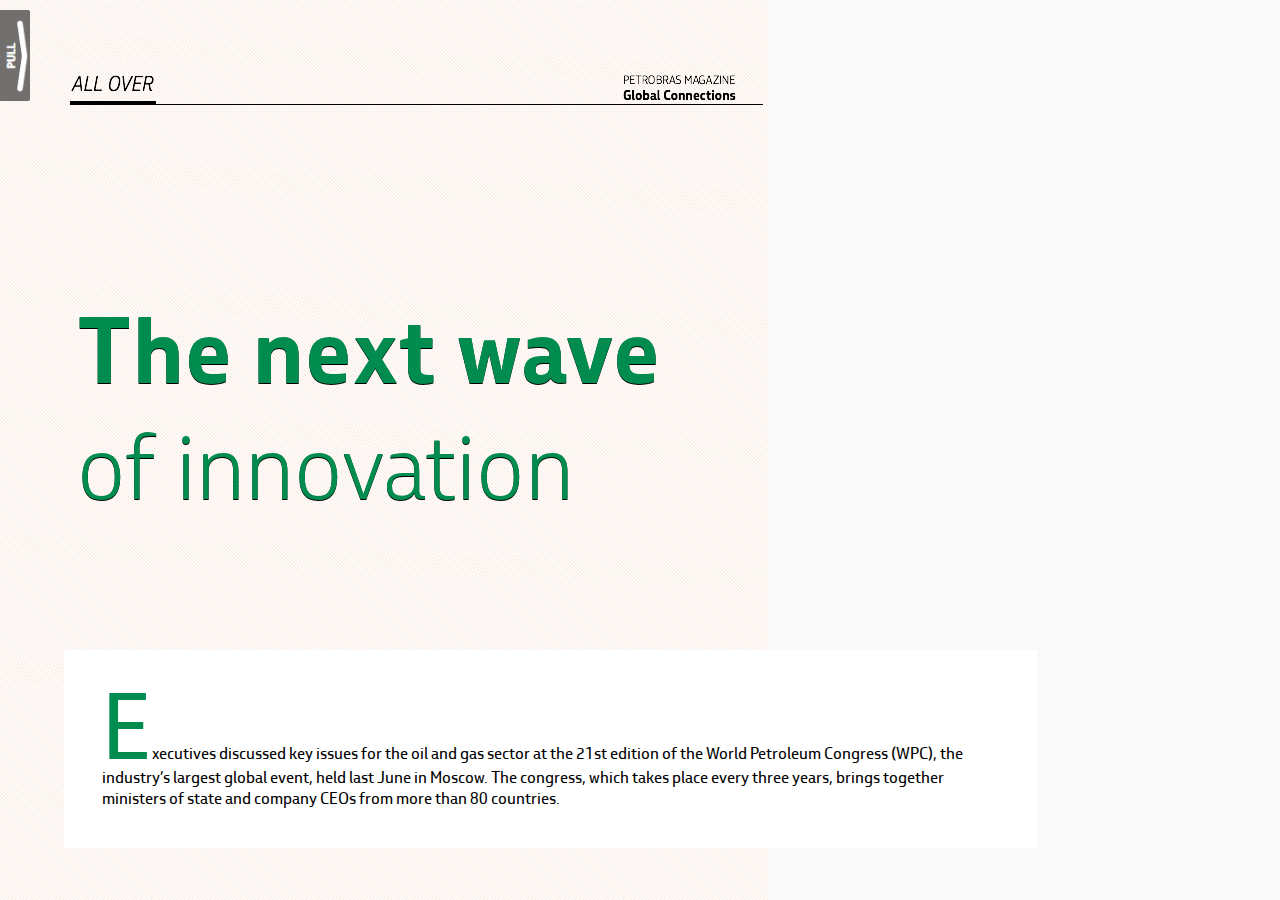
==== commit 2c13a5b1: "all over" ====
--- a/allOver/allOver.html
+++ b/allOver/allOver.html
@@ -132,7 +132,7 @@
 							</div>
 
 							<img class="pleca1" src="imgs/pleca-1.png">
-							<img class="pleca2" src="imgs/pleca-2.png"> 
+							
                             
                             <img class="pleca3" src="imgs/pleca-3.png"> 
 
@@ -168,6 +168,8 @@
 								<article class="txtCol left-align">
 									<p>One of the highlights of this edition was the special session on “The next wave of upstream innovation,” which discussed recent and future technological innovations aimed at exploring and producing oil and gas in ever more challenging frontiers. Petrobras’ executive manager for the Libra area, Anelise Lara, participated in the debate and used Brazilian pre-salt as an example to talk about innovation in the upstream area. She emphasized that the technologies applied, from reservoir imaging to the design of production units, have been fundamental to the success of projects, helping to expand production tenfold over the last four years and to reduce costs.</p>
 				                    <p>Paulo Sergio Rodrigues Alonso, the advisor to Petrobras’ CEO on local content and executive coordinator of the National Oil and Gas Industry Mobilization Program (Prominp), presided over the forum “Ensuring the security of supply of equipment, materials and local content infrastructure”. Paulo Alonso gave an overview of local content policies across the world and stressed that such policies should be stimulating rather than protectionist.</p>
+                                    <p>The topics addressed by Petrobras representatives also included “The industry’s role in promoting development”, the benefits of using biofuels to cut greenhouse gas emissions, and women’s participation in the oil industry, among others.</p>
+									<p>Later in 2014, in September, the 17th edition of Rio Oil & Gas took place in Rio de Janeiro. Organized by the Brazilian Oil, Gas and Biofuels Institute (IBP), the conference achieved record volumes of business deals and attracted more than 47,000 visitors. As part of the event, 828 “Business Round” meetings with 176 suppliers and 37 anchor companies were held over the course of two days, generating expected business deals worth R$164 million over the following 12 months. The conference also attracted 3,800 participants from 31 countries.</p>
     
 								</article>
 							</div>
@@ -177,8 +179,7 @@
 							<div class="second-Txt">
 								<article class="txtCol right-align">
 	
-                                    <p>The topics addressed by Petrobras representatives also included “The industry’s role in promoting development”, the benefits of using biofuels to cut greenhouse gas emissions, and women’s participation in the oil industry, among others.</p>
-									<p>Later in 2014, in September, the 17th edition of Rio Oil & Gas took place in Rio de Janeiro. Organized by the Brazilian Oil, Gas and Biofuels Institute (IBP), the conference achieved record volumes of business deals and attracted more than 47,000 visitors. As part of the event, 828 “Business Round” meetings with 176 suppliers and 37 anchor companies were held over the course of two days, generating expected business deals worth R$164 million over the following 12 months. The conference also attracted 3,800 participants from 31 countries.</p>
+                                    
 								</article>
 							</div>
 
--- a/allOver/css/allOver-LayerHeights.css
+++ b/allOver/css/allOver-LayerHeights.css
@@ -69,5 +69,5 @@
 }
 
 .mobile #scroller {
-  height: 6920px;
+  height: 6860px;
 }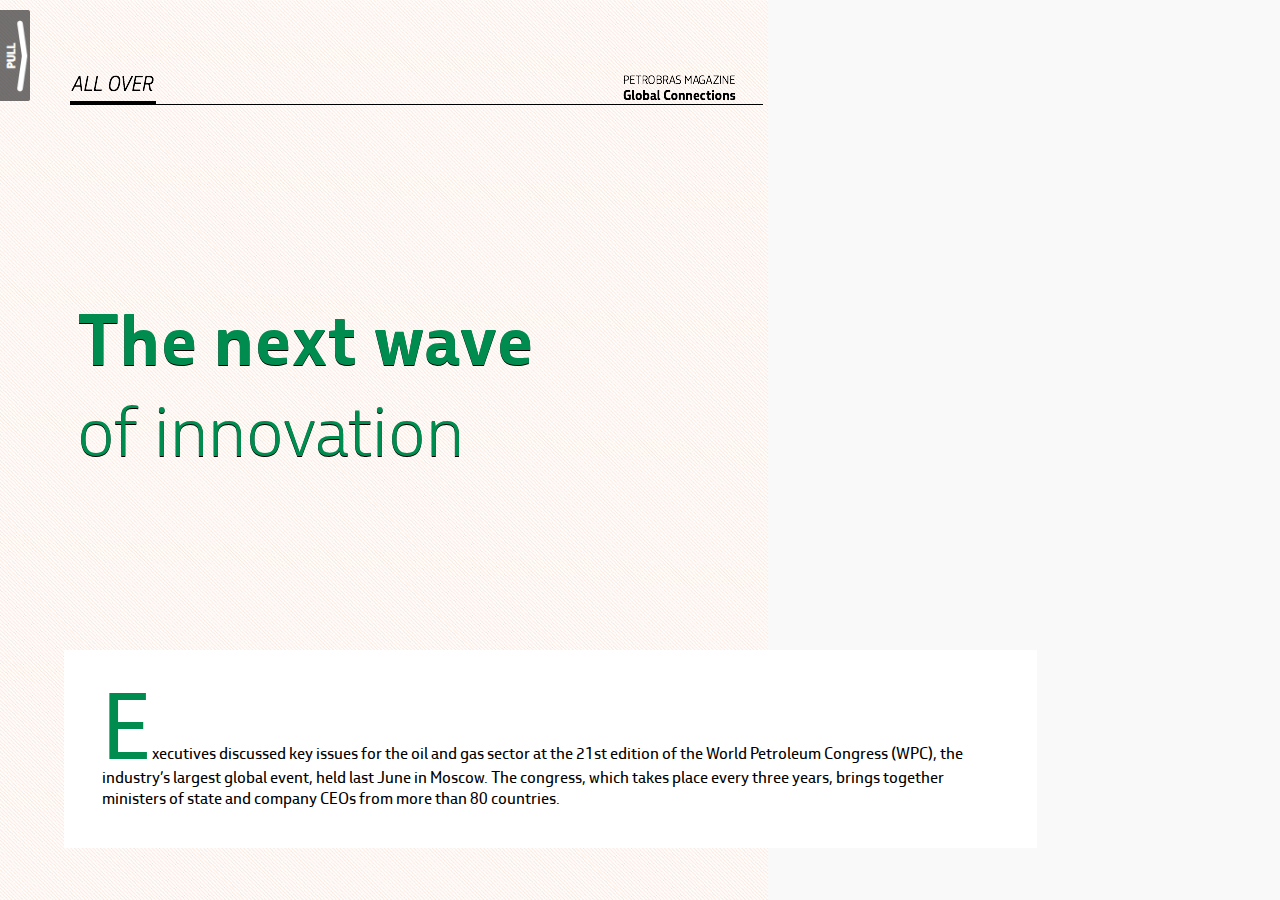
==== commit 3d951218: "AllOver revisado en Android 600px wide" ====
--- a/allOver/allOver.html
+++ b/allOver/allOver.html
@@ -106,7 +106,7 @@
                                         <div id="number_exploration52">0</div>
                                         <div id="number_exploration70">0</div>
                                         <div id="number_exploration100">0</div>
-                          			    <img src="imgs/grafica-2.png">
+                          			    <img style="width:100%;" src="imgs/grafica-2.png">
                             	</div>
                             </div>
 							<div class="graficatres">
@@ -115,7 +115,7 @@
                                         <div id="number2">0</div>
                                         <div id="number_weels">0</div>
                                         <div id="number_platform">0</div>
-                                        <img src="imgs/grafica-3.png">
+                                        <img style="width:100%;" src="imgs/grafica-3.png">
                             	</div>
 							</div>
                             
@@ -157,7 +157,7 @@
 			                        <p>In 2014, Petrobras reached the milestone of 500,000 barrels of oil produced per day in the pre-salt layer. Today it is producing around 700,000 barrels per day in the province, which is composed of major accumulations of light oil with a high commercial value. In the pre-salt, the evolution of production is higher than that recorded in other similar areas in the world, as well as the average production per well.</p>
 			                        <p>
 			                        <h3>PETROBRAS’ GROWTH </h3>
-		                        	The pre-salt production also demonstrates Petrobras’ evolution over the years. Time and number of wells needed to reach output of 500,000 barrels per day:
+		                        	<p>The pre-salt production also demonstrates Petrobras’ evolution over the years. Time and number of wells needed to reach output of 500,000 barrels per day:
 		                          	</p>
   								 </article>
 							</div>
@@ -165,7 +165,7 @@
 
 
 							<div class="pre-second-Txt">
-								<article class="txtCol left-align">
+								<article class="txtCol right-align right-alignAndroidFix txtColAndroidFix">
 									<p>One of the highlights of this edition was the special session on “The next wave of upstream innovation,” which discussed recent and future technological innovations aimed at exploring and producing oil and gas in ever more challenging frontiers. Petrobras’ executive manager for the Libra area, Anelise Lara, participated in the debate and used Brazilian pre-salt as an example to talk about innovation in the upstream area. She emphasized that the technologies applied, from reservoir imaging to the design of production units, have been fundamental to the success of projects, helping to expand production tenfold over the last four years and to reduce costs.</p>
 				                    <p>Paulo Sergio Rodrigues Alonso, the advisor to Petrobras’ CEO on local content and executive coordinator of the National Oil and Gas Industry Mobilization Program (Prominp), presided over the forum “Ensuring the security of supply of equipment, materials and local content infrastructure”. Paulo Alonso gave an overview of local content policies across the world and stressed that such policies should be stimulating rather than protectionist.</p>
                                     <p>The topics addressed by Petrobras representatives also included “The industry’s role in promoting development”, the benefits of using biofuels to cut greenhouse gas emissions, and women’s participation in the oil industry, among others.</p>
@@ -315,4 +315,4 @@
 
 </body>
 
-</html>+</html>
--- a/allOver/css/allOver.css
+++ b/allOver/css/allOver.css
@@ -12,7 +12,7 @@
 	color:#008c4f;
 	font-family: 'petrobras_sanslight';
 	position: absolute;
-	font-size: 5.6em;
+	font-size: 4.4em;
 	top: 29%;
 	left:10%; 
 	width: 90%;
@@ -70,30 +70,31 @@
 	position: absolute;
 	right: 0;
 	top: 1100px;
+	width: 100%;
 }
 
 .first-Txt{
 	position: absolute;
-	top: 2500px;
+	top: 3450px;
 }
 
 .graficauno{
 	position: absolute;
 	width: 100%;
 	left: 0;
-	top: 2555px;
+	top: 3327px;
 }
 .graficados{
 	position: absolute;
 	width: 100%;
 	left: 0;
-	top: 2865px;
+	top: 3592px;
 }
 .graficatres{
 	position: absolute;
 	width: 100%;
 	left: 0;
-	top: 3410px;
+	top: 4137px;
 }
 
 
@@ -110,7 +111,7 @@
 
 .pleca1{
 	position: absolute;
-	top: 4870px;
+	top: 2600px;
 	left: 0;
 }
 .third-Txt{
@@ -125,23 +126,23 @@
 }
 .fourth-Txt{
 	position: absolute;
-	top: 7300px;
+	top: 6250px;
 }
 .fifth-Txt{
 	position: absolute;
-	top: 7900px;
+	top: 7009px;
 }
 
 
 .fotofin{
 	position: absolute;
-	top: 7100px;
+	top: 6556px;
 	left: 0px;
 }
 
 .pleca3{
 	position: absolute;
-	top: 7550px;
+	top: 6880px;
 	right: 0px;
 }
 
@@ -149,13 +150,13 @@
 
 .toTop{
 	position: absolute;
-	top: 10150px;
+	top: 9320px;
 	left: 50%;
 	margin-left: -100px;
 }
 .footer{
 	position: absolute;
-	top: 6750px;
+	top: 6257px;
 	left: 0px;
 }
 
@@ -164,66 +165,66 @@
 
 #number1 {
 	 color: #128b4d;
-    font-size: 91px;
-    left: 46px;
-    position: absolute;
-    top: 86px;
+    font-size: 60px;
+    left: 10%;
+    position: absolute;
+    top: 12%;
 	}
 	
 #number2 {
 	 color: #128b4d;
-    font-size: 91px;
-    left: 46px;
-    position: absolute;
-    top: 486px;
+    font-size: 60px;
+    left: 10%;
+    position: absolute;
+    top: 68%;
 	}
 	
 	
 
 #number_weels {
 	color: #128b4d;
- font-size: 66px;
-    left: 453px;
-    position: absolute;
-    top: 53px;}
+ font-size: 60px;
+    left: 58%;
+    position: absolute;
+    top: 7%;}
 
 
 #number_platform {
   color: #128b4d;
-    font-size: 61px;
-    left: 602px;
-    position: absolute;
-    top: 217px;}
+    font-size: 50px;
+    left: 78%;
+    position: absolute;
+    top: 29%;}
 	
 #number_exploration22 {
 	color: #128b4d;
- font-size: 34px;
-    left: 477px;
-    position: absolute;
-    top: 324px;}
+ font-size: 28px;
+    left: 61%;
+    position: absolute;
+    top: 58%;}
 
 #number_exploration52 {
 	color: #e17632;
- font-size: 34px;
-    left: 597px;
-    position: absolute;
-    top: 324px;}
+ font-size: 28px;
+    left: 77%;
+    position: absolute;
+    top: 58%;}
 
 #number_exploration70 {
 	color: #128b4d;
- font-size: 34px;
-    left: 477px;
-    position: absolute;
-    top: 436px;}
+ font-size: 28px;
+    left: 62%;
+    position: absolute;
+    top: 78%;}
 
 #number_exploration100 {
 	color: #128b4d;
- font-size: 34px;
-    left: 597px;
-    position: absolute;
-    top: 436px;}
+ font-size: 28px;
+    left: 77%;
+    position: absolute;
+    top: 78%;}
 	
 #quinientos {
 	display:inline-block;
 	
-	position:relative;}+	position:relative;}
--- a/allOver/css/allOver-LayerHeights.css
+++ b/allOver/css/allOver-LayerHeights.css
@@ -69,5 +69,5 @@
 }
 
 .mobile #scroller {
-  height: 6860px;
+  height: 6457px;
 }